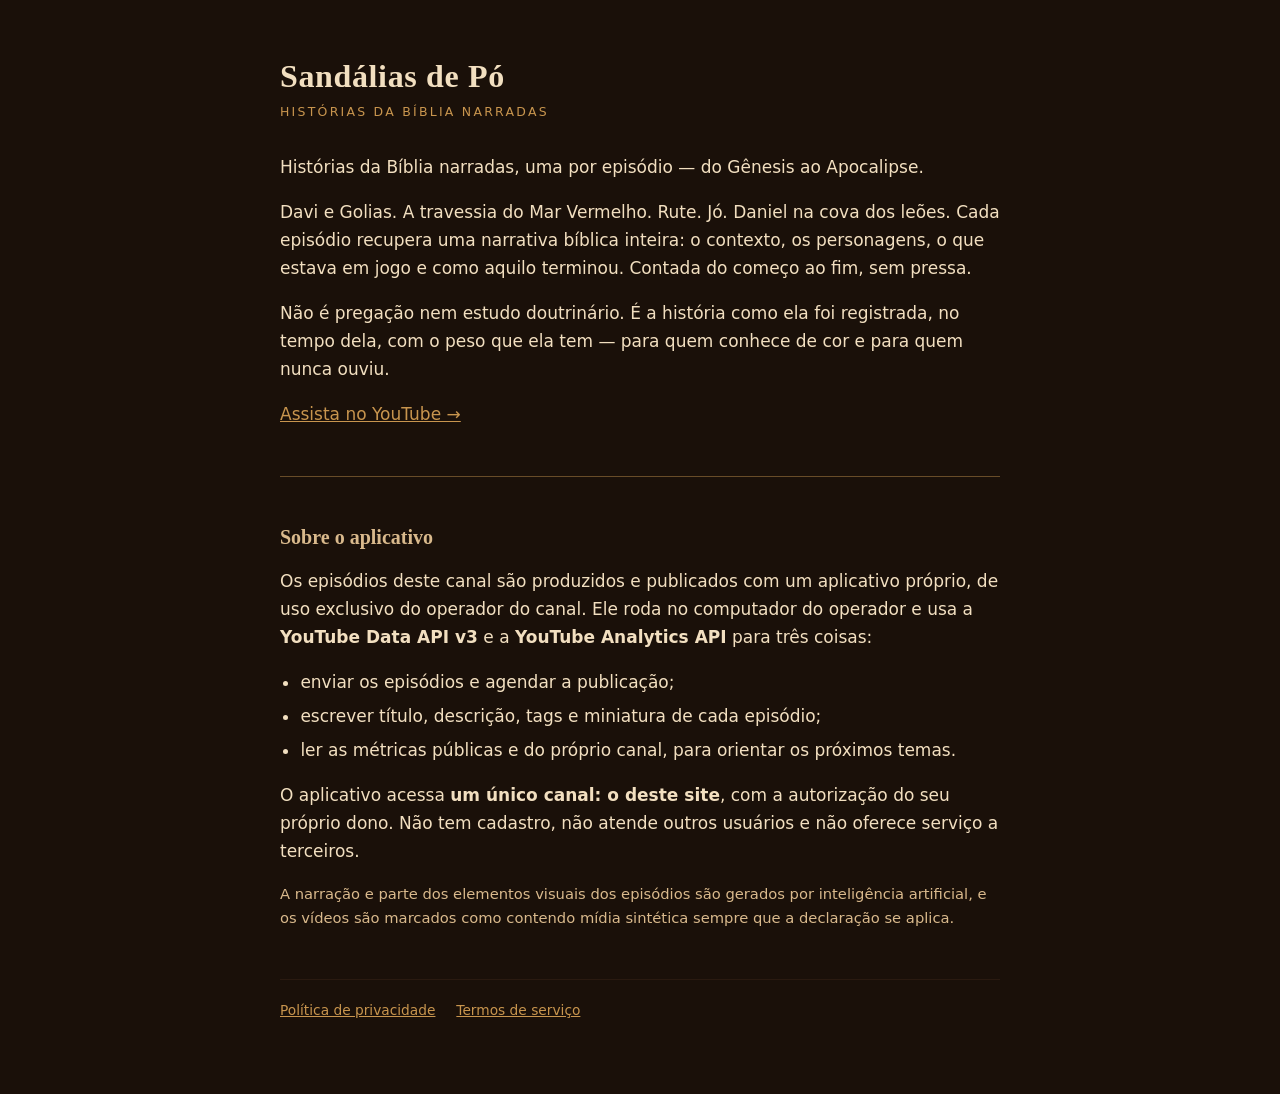
==== index.html @ 92012e7c "Home do site: o canal e o aplicativo Co-Authored-By: Claude Opus 5 <noreply@anthropic.com>" ====
<!doctype html>
<html lang="pt-BR">
<head>
<meta charset="utf-8">
<meta name="viewport" content="width=device-width, initial-scale=1">
<title>Sandálias de Pó</title>
<meta name="description" content="Histórias da Bíblia narradas, uma por episódio — do Gênesis ao Apocalipse.">
<link rel="stylesheet" href="estilo.css">
</head>
<body>
<main class="folha">

  <h1>Sandálias de Pó</h1>
  <p class="tagline">Histórias da Bíblia narradas</p>

  <p>Histórias da Bíblia narradas, uma por episódio — do Gênesis ao Apocalipse.</p>

  <p>Davi e Golias. A travessia do Mar Vermelho. Rute. Jó. Daniel na cova dos
  leões. Cada episódio recupera uma narrativa bíblica inteira: o contexto, os
  personagens, o que estava em jogo e como aquilo terminou. Contada do começo
  ao fim, sem pressa.</p>

  <p>Não é pregação nem estudo doutrinário. É a história como ela foi
  registrada, no tempo dela, com o peso que ela tem — para quem conhece de cor
  e para quem nunca ouviu.</p>

  <p><a href="https://www.youtube.com/@sandaliasdepo">Assista no YouTube →</a></p>

  <hr class="regua">

  <h2>Sobre o aplicativo</h2>

  <p>Os episódios deste canal são produzidos e publicados com um aplicativo
  próprio, de uso exclusivo do operador do canal. Ele roda no computador do
  operador e usa a <strong>YouTube Data API v3</strong> e a
  <strong>YouTube Analytics API</strong> para três coisas:</p>

  <ul>
    <li>enviar os episódios e agendar a publicação;</li>
    <li>escrever título, descrição, tags e miniatura de cada episódio;</li>
    <li>ler as métricas públicas e do próprio canal, para orientar os próximos temas.</li>
  </ul>

  <p>O aplicativo acessa <strong>um único canal: o deste site</strong>, com a
  autorização do seu próprio dono. Não tem cadastro, não atende outros
  usuários e não oferece serviço a terceiros.</p>

  <p class="nota">A narração e parte dos elementos visuais dos episódios são
  gerados por inteligência artificial, e os vídeos são marcados como contendo
  mídia sintética sempre que a declaração se aplica.</p>

  <div class="rodape">
    <a href="privacidade.html">Política de privacidade</a>
    <a href="termos.html">Termos de serviço</a>
  </div>

</main>
</body>
</html>
---- estilo.css ----
:root{
  --creme:#F2DFC0; --areia:#D9B98C; --ouro:#C8954E; --barro:#A4521F;
  --marrom:#2A1A10; --fundo:#1A1009;
}
*{box-sizing:border-box}
body{
  margin:0; padding:0 16px; background:var(--fundo); color:var(--creme);
  font-family:"Trebuchet MS",system-ui,sans-serif; font-size:17px; line-height:1.65;
}
.folha{max-width:720px; margin:0 auto; padding:56px 0 72px}
h1,h2,h3{font-family:Georgia,serif; font-weight:bold; line-height:1.25}
h1{font-size:2rem; letter-spacing:.02em; margin:0 0 .2em}
h2{font-size:1.25rem; color:var(--areia); margin:2.4em 0 .6em}
.tagline{
  color:var(--ouro); text-transform:uppercase; letter-spacing:.18em;
  font-size:.78rem; margin:0 0 2.4em
}
.regua{border:0; border-top:1px solid var(--ouro); opacity:.45; margin:2.8em 0}
a{color:var(--ouro)}
a:hover{color:var(--creme)}
ul{padding-left:1.2em}
li{margin:.35em 0}
.nota{color:var(--areia); font-size:.92rem}
.rodape{
  margin-top:3.5em; padding-top:1.4em; border-top:1px solid var(--marrom);
  color:var(--areia); font-size:.86rem
}
.rodape a{margin-right:1.2em}
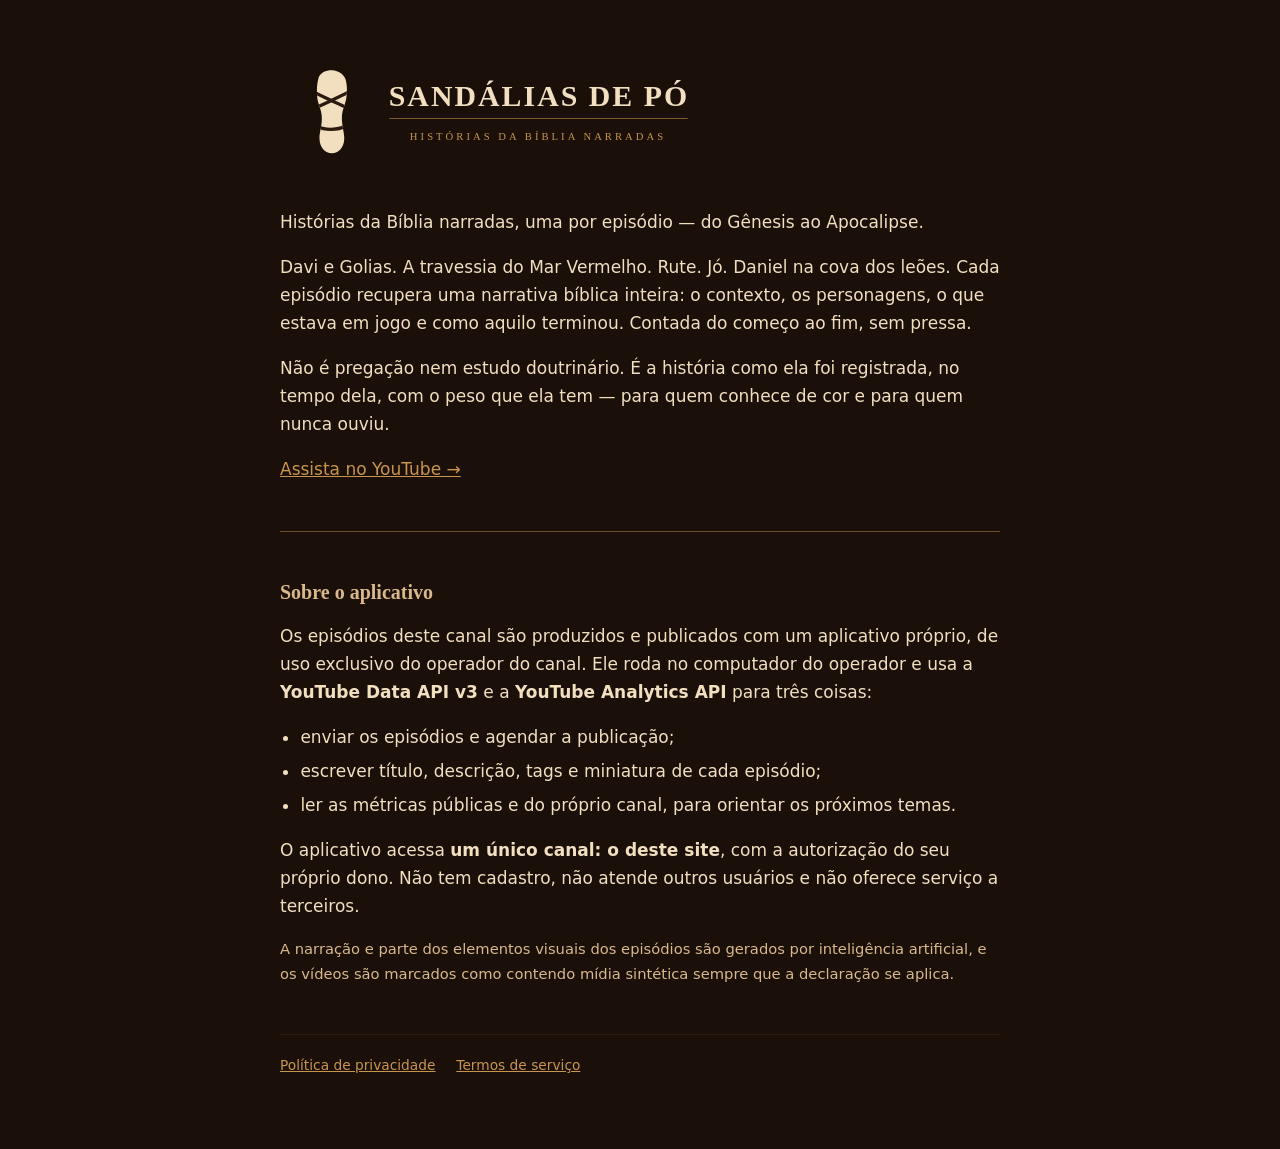
==== commit e8b37926: "Logo no lugar do wordmark em texto na home Co-Authored-By: Claude Opus 5 <noreply@anthropic.com>" ====
--- a/index.html
+++ b/index.html
@@ -10,8 +10,9 @@
 <body>
 <main class="folha">
 
-  <h1>Sandálias de Pó</h1>
-  <p class="tagline">Histórias da Bíblia narradas</p>
+  <img class="marca" src="logo.svg" width="1700" height="440"
+       alt="Sandálias de Pó — histórias da Bíblia narradas">
+  <h1 class="oculto">Sandálias de Pó</h1>
 
   <p>Histórias da Bíblia narradas, uma por episódio — do Gênesis ao Apocalipse.</p>
 
--- a/estilo.css
+++ b/estilo.css
@@ -26,3 +26,10 @@
   color:var(--areia); font-size:.86rem
 }
 .rodape a{margin-right:1.2em}
+
+.marca{display:block; width:min(430px,80%); height:auto; margin:0 0 2.4em}
+.marca-pequena{display:block; width:min(250px,56%); height:auto; margin:0 0 2.8em}
+.oculto{
+  position:absolute; width:1px; height:1px; margin:-1px; padding:0;
+  overflow:hidden; clip:rect(0 0 0 0); white-space:nowrap; border:0
+}
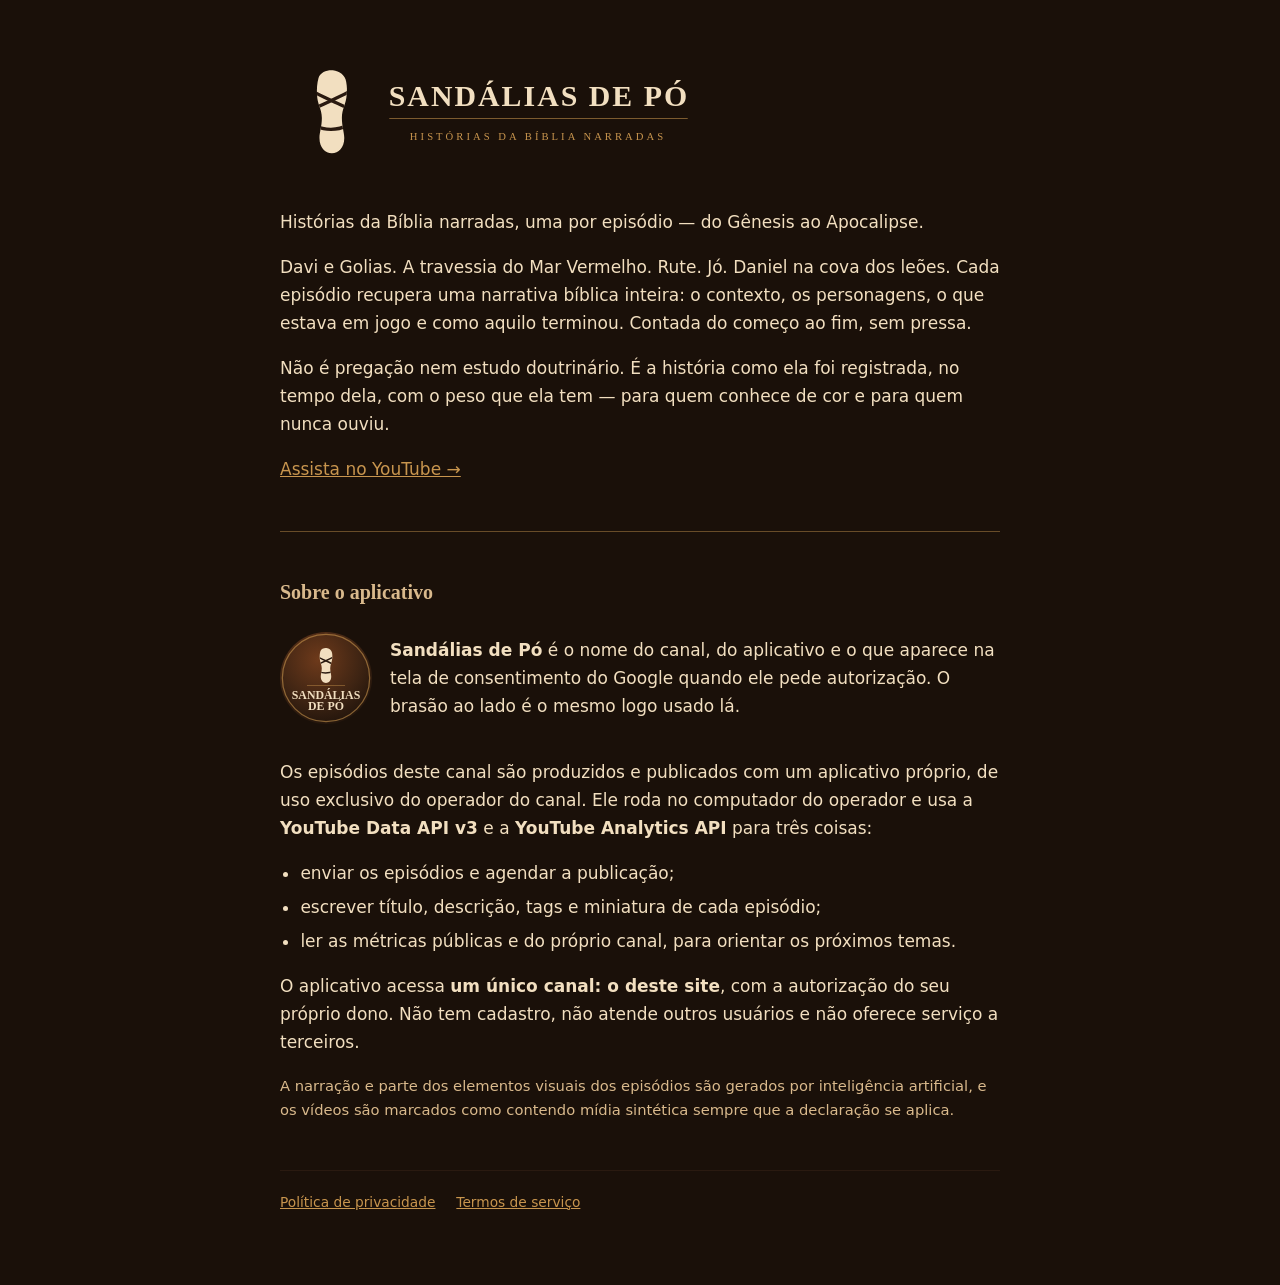
==== commit 44fbb17e: "Nome e brasão visíveis na home A verificação de marca do Google compara o logo e o nome do consentim" ====
--- a/index.html
+++ b/index.html
@@ -5,6 +5,7 @@
 <meta name="viewport" content="width=device-width, initial-scale=1">
 <title>Sandálias de Pó</title>
 <meta name="description" content="Histórias da Bíblia narradas, uma por episódio — do Gênesis ao Apocalipse.">
+<link rel="icon" href="favicon.svg">
 <link rel="stylesheet" href="estilo.css">
 </head>
 <body>
@@ -30,6 +31,13 @@
   <hr class="regua">
 
   <h2>Sobre o aplicativo</h2>
+
+  <div class="identidade">
+    <img src="brasao.svg" width="512" height="512" alt="Brasão do canal Sandálias de Pó">
+    <p><strong>Sandálias de Pó</strong> é o nome do canal, do aplicativo e o
+    que aparece na tela de consentimento do Google quando ele pede
+    autorização. O brasão ao lado é o mesmo logo usado lá.</p>
+  </div>
 
   <p>Os episódios deste canal são produzidos e publicados com um aplicativo
   próprio, de uso exclusivo do operador do canal. Ele roda no computador do
--- a/estilo.css
+++ b/estilo.css
@@ -33,3 +33,7 @@
   position:absolute; width:1px; height:1px; margin:-1px; padding:0;
   overflow:hidden; clip:rect(0 0 0 0); white-space:nowrap; border:0
 }
+
+.identidade{display:flex; gap:18px; align-items:center; margin:1.6em 0 2em}
+.identidade img{width:92px; height:92px; flex:0 0 auto}
+.identidade p{margin:0}
